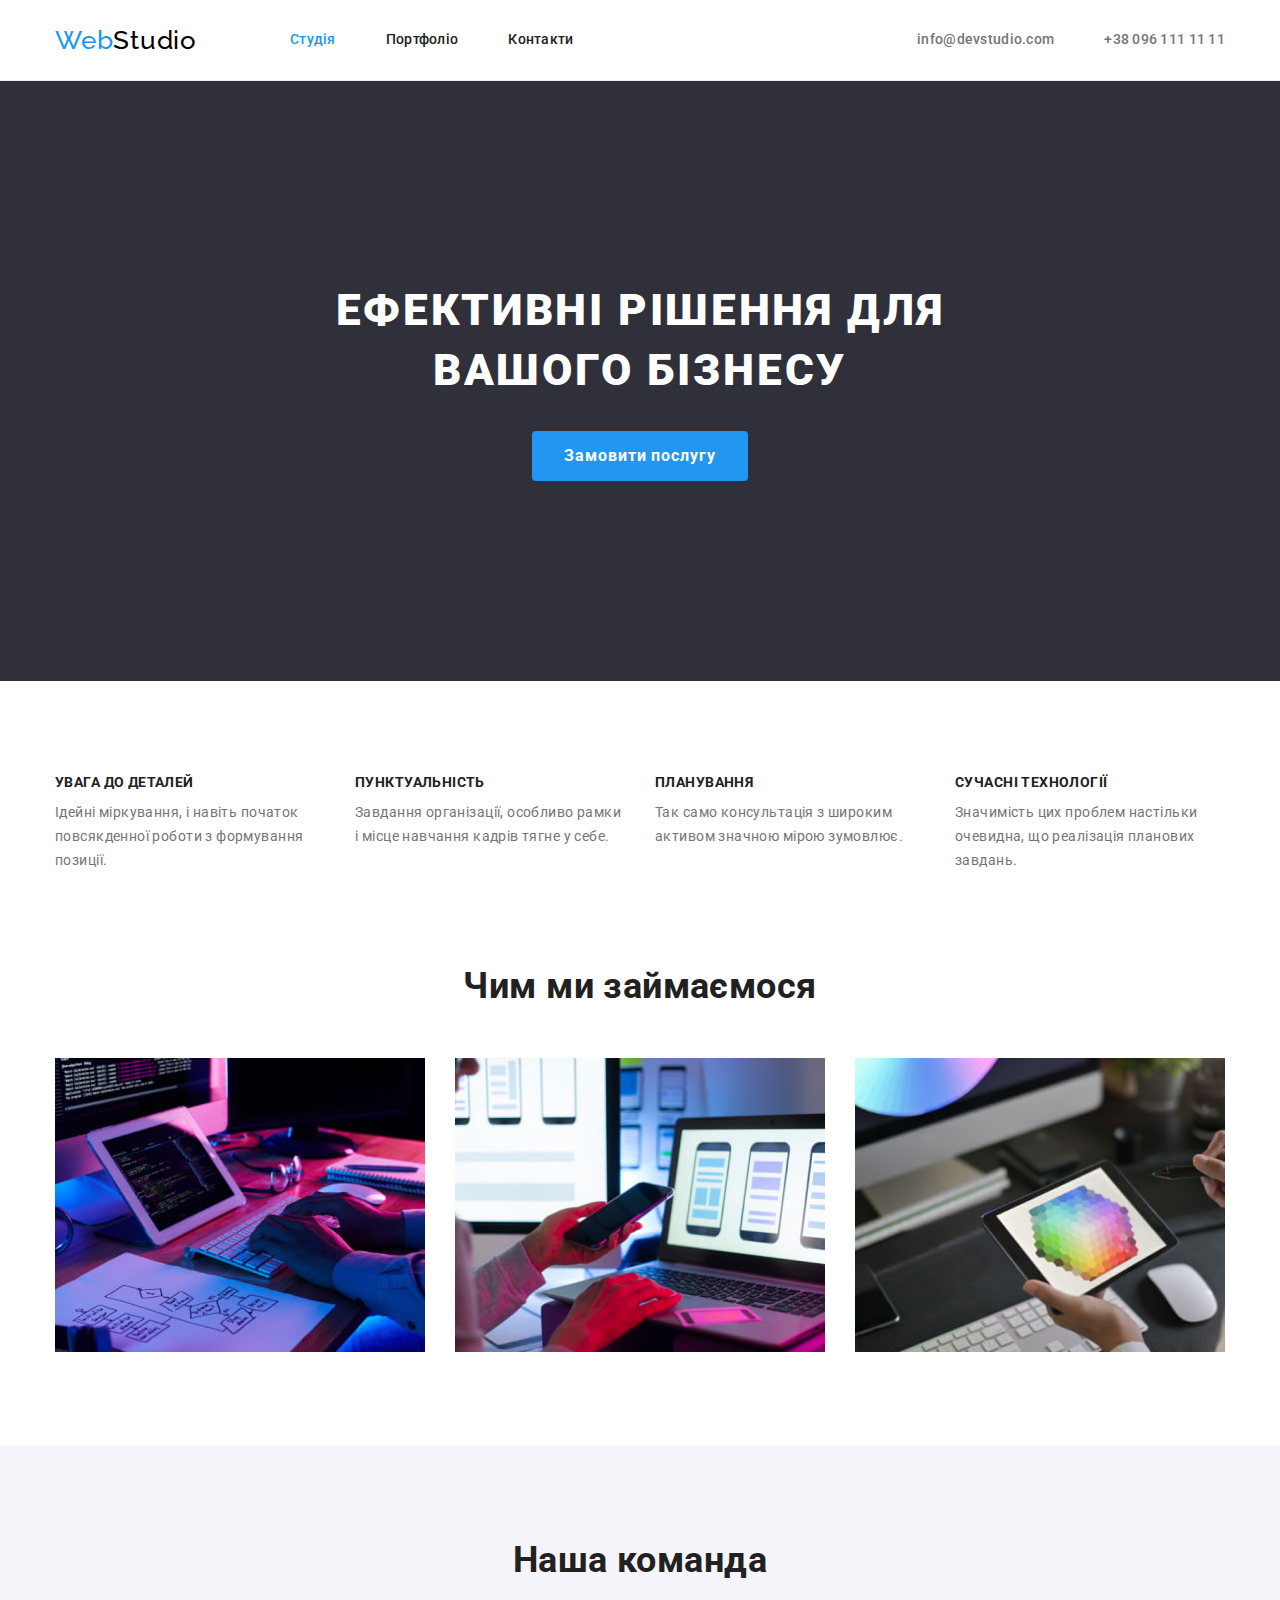
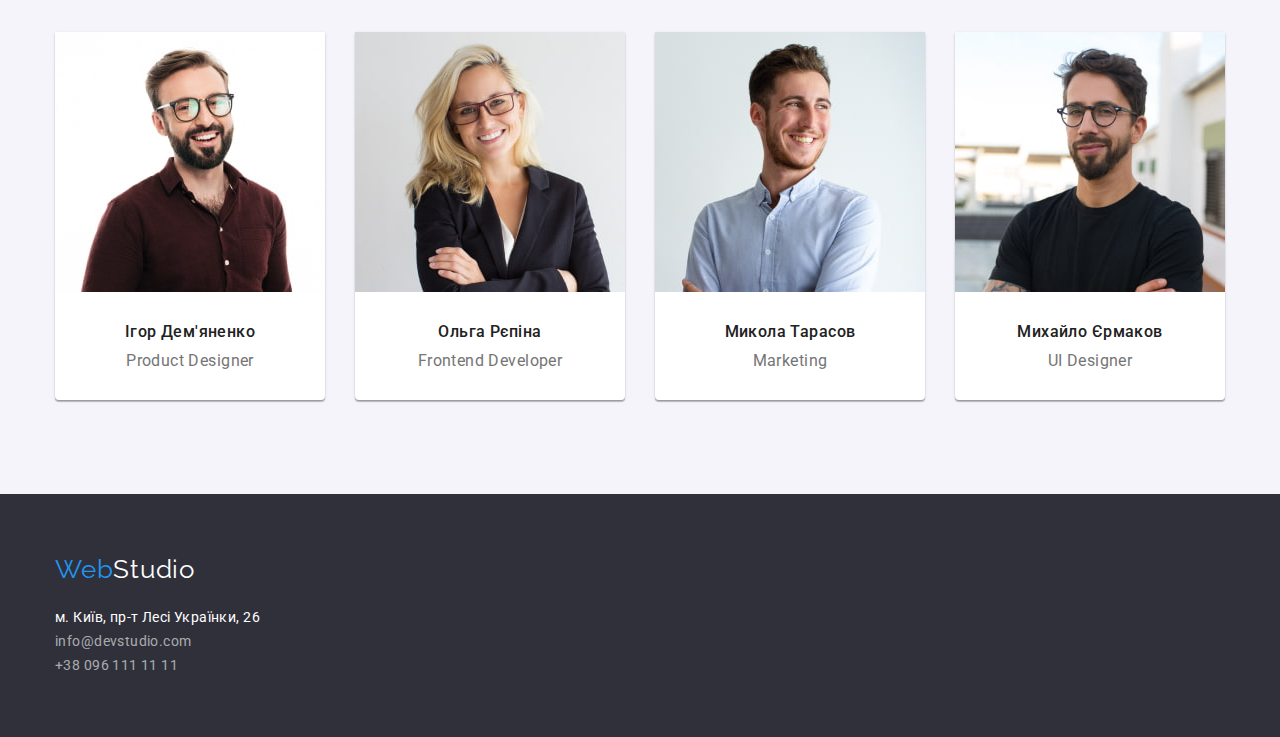
==== index.html @ 7d023a3f "ready" ====
<!DOCTYPE html>
<html lang="uk">
  <head>
    <meta charset="UTF-8" />
    <meta http-equiv="X-UA-Compatible" content="IE=edge" />
    <meta name="viewport" content="width=device-width, initial-scale=1.0" />
    <title>WebStudio</title>
    <link
      href="https://fonts.googleapis.com/css2?family=Raleway:wght@700&family=Roboto:wght@400;500;700;900&display=swap"
      rel="stylesheet"
    />
    <link
      rel="stylesheet"
      href="https://cdnjs.cloudflare.com/ajax/libs/modern-normalize/1.1.0/modern-normalize.min.css"
    />
    <link rel="stylesheet" href="./css/styles.css" />
  </head>

  <body class="page">
    <header>
      <div class="container divheader">
        <nav class="navfooter">
          <a lang="en" href="./index.html" class="logo header">
            <span class="halflogo">Web</span>Studio</a
          >
          <ul class="ulnavigationone">
            <li class="linavigationone">
              <a href="./index.html" class="link current">Студія</a>
            </li>
            <li class="linavigationone"><a href="./portfolio.html" class="link">Портфоліо</a></li>
            <li class="linavigationone"><a href="" class="link">Контакти</a></li>
          </ul>
        </nav>
        <ul class="ulnavigationtwo">
          <li class="linavigationtwo">
            <a lang="en" href="mailto:info@devstudio.com" class="contacts-header"
              >info@devstudio.com</a
            >
          </li>
          <li class="linavigationtwo">
            <a href="tel:+380961111111" class="contacts-header">+38 096 111 11 11</a>
          </li>
        </ul>
      </div>
    </header>
    <main>
      <section class="main">
        <div class="container divmainsection">
          <h1 class="main-title">ЕФЕКТИВНІ РІШЕННЯ ДЛЯ ВАШОГО БІЗНЕСУ</h1>
          <button type="button" class="button-primary">Замовити послугу</button>
        </div>
      </section>

      <section class="section two">
        <div class="container divsectiontwo">
          <h2 class="hidden">Наші переваги</h2>

          <ul class="ulsectiontwo">
            <li class="lisectiontwo">
              <h3 class="titletwosection">УВАГА ДО ДЕТАЛЕЙ</h3>
              <p class="pluses">
                Ідейні міркування, і навіть початок повсякденної роботи з формування позиції.
              </p>
            </li>
            <li class="lisectiontwo">
              <h3 class="titletwosection">ПУНКТУАЛЬНІСТЬ</h3>
              <p class="pluses">
                Завдання організації, особливо рамки і місце навчання кадрів тягне у себе.
              </p>
            </li>
            <li class="lisectiontwo">
              <h3 class="titletwosection">ПЛАНУВАННЯ</h3>
              <p class="pluses">Так само консультація з широким активом значною мірою зумовлює.</p>
            </li>
            <li class="lisectiontwo">
              <h3 class="titletwosection">СУЧАСНІ ТЕХНОЛОГІЇ</h3>
              <p class="pluses">
                Значимість цих проблем настільки очевидна, що реалізація планових завдань.
              </p>
            </li>
          </ul>
        </div>
      </section>

      <section class="section">
        <div class="container">
          <h2 class="title-section">Чим ми займаємося</h2>
          <ul class="ulsectionthree">
            <li class="lisectionthree">
              <img src="./images/1.jpg" alt="Створення вашого сайту" width="370" height="294" />
            </li>
            <li class="lisectionthree">
              <img src="./images/2.jpg" alt="Розробка макету" width="370" height="294" />
            </li>
            <li class="lisectionthree">
              <img src="./images/3.jpg" alt="Робота над дизайном" width="370" height="294" />
            </li>
          </ul>
        </div>
      </section>

      <section class="section team">
        <div class="container divsectionfour">
          <h2 class="title-section">Наша команда</h2>
          <ul class="team list">
            <li class="team item">
              <img src="./images/4.jpg" alt="Наш продуктовий дизайнер" width="270" height="260" />
              <h3 class="name">Ігор Дем'яненко</h3>
              <p lang="en" class="profession">Product Designer</p>
            </li>
            <li class="team item">
              <img src="./images/5.jpg" alt="Наш фронтенд розробник" width="270" height="260" />
              <h3 class="name">Ольга Рєпіна</h3>
              <p lang="en" class="profession">Frontend Developer</p>
            </li>
            <li class="team item">
              <img src="./images/6.jpg" alt="Наш маркетолог" width="270" height="260" />
              <h3 class="name">Микола Тарасов</h3>
              <p lang="en" class="profession">Marketing</p>
            </li>
            <li class="team item">
              <img src="./images/7.jpg" alt="Наш ЮІ дизайнер" width="270" height="260" />
              <h3 class="name">Михайло Єрмаков</h3>
              <p lang="en" class="profession">UI Designer</p>
            </li>
          </ul>
        </div>
      </section>
    </main>
    <footer class="page-footer">
      <div class="container divfooter">
        <a lang="en" href="./index.html" class="logo footer">
          <span class="halflogo">Web</span>Studio</a
        >
        <address class="address">
          <ul class="ulfooter">
            <li class="lifooter">
              <a
                class="link addresslink"
                href="https://www.google.com/maps/place/%D0%B1%D1%83%D0%BB.+%D0%9B%D0%B5%D1%81%D0%B8+%D0%A3%D0%BA%D1%80%D0%B0%D0%B8%D0%BD%D0%BA%D0%B8,+26,+%D0%9A%D0%B8%D0%B5%D0%B2,+02000/@50.4265807,30.5383858,17z/data=!3m1!4b1!4m5!3m4!1s0x40d4cf0e033ecbe9:0x57a4dffefec77da0!8m2!3d50.4265807!4d30.5383858"
                target="_blank"
                rel="noopener noreferrer"
                >м. Київ, пр-т Лесі Українки, 26</a
              >
            </li>
            <li class="lifooter">
              <a lang="en" href="mailto:info@devstudio.com" class="contacts-footer">
                info@devstudio.com</a
              >
            </li>
            <li class="lifooter">
              <a href="tel:+380961111111" class="contacts-footer">+38 096 111 11 11</a>
            </li>
          </ul>
        </address>
      </div>
    </footer>
  </body>
</html>
---- css/styles.css ----
/*  ГЛАВНОЕ */

:root {
    --primary-text-color: #212121;
    --interactive-color: #2196F3;
    --secondary-text-color: #757575;
    --background-text-color: #FFFFFF;
    --logo-color-header: #000000;
    --footer-backgroud-color: #2F303A;
    --background-section-color: #F5F4FA;
    --border-color: #EEEEEE;
}

body {
    background-color: #FFFFFF;
    color: var(--primary-text-color);
    font-family: Roboto, sans-serif;
    font-size: 14px;
    letter-spacing: 0.03em;
}

.container {
    margin-right: auto;
    margin-left: auto;
    width: 1200px;
    padding-left: 15px;
    padding-right: 15px;
    }

.section {
    padding-top: 94px;
    padding-bottom: 94px;
}

h1, h2, h3, h4, h5, h6 {
    margin-top: 0;
    margin-bottom: 0;
    }

p {
    margin-top: 0;
    margin-bottom: 0;
    }

ul {
    margin: 0;
    padding: 0;
    list-style: none;
}

/* ЛОГОТИП */

.halflogo {
    color: var(--interactive-color);
}

.logo {
    color: var(--logo-color-header);
    font-family: Raleway, sans-serif;
    font-size: 26px;
    line-height: 1.19;
    text-decoration: none;
    letter-spacing: 0.03em;
}

.footer {
    color: var(--background-text-color);
}

.link {
    text-decoration: none;
}

/* ХЕДЕР */

header {
    border-bottom: 1px solid #ECECEC;
}

.divheader {
    display: flex;
    color: var(--secondary-text-color);
    letter-spacing: 0.02em;
    font-weight: 500;
    line-height: 1.14;
    align-items: center;
}

.navfooter {
    display: flex;
    align-items: center;
}

.ulnavigationone {
    display: flex;
    margin-left: 93px;
    gap: 50px;
}

.ulnavigationone a {
    padding-top: 32px;
    padding-bottom: 32px;
    display: block;
    color: var(--primary-text-color);
}

.ulnavigationtwo {
    display: flex;
    list-style: none;
    margin-left: auto;
}

.linavigationtwo:last-child {
    margin-left: 50px;
}

.ulnavigationone .link:hover,
.ulnavigationone .link:focus {
    color: var(--interactive-color);
}

/* ГЛАВНАЯ СЕКЦИЯ */

.main {
    padding-top: 200px;
    padding-bottom: 200px;
    background-color: var(--footer-backgroud-color);
    text-align: center;
}

.main-title {
    color: var(--background-text-color);
    letter-spacing: 0.06em;
    font-size: 44px;
    line-height: 1.36;
    font-weight: 900;
    width: 696px;
    margin-left: auto;
    margin-right: auto;
}

/* Секция 2 */

.ulsectiontwo {
    display: flex;
    padding: initial;
}

.lisectiontwo {
    width: 270px;
    margin-right: 30px;
    list-style: none;
    background-color: var(--background-text-color);
    text-align: left;
}

.lisectiontwo:last-child {
    margin-right: 0;
}

.lisectiontwo:first-child {
    margin-left: 0;
}

.two {
    padding-bottom: 0;
}

.titletwosection {
    color: var(--primary-text-color);
    font-weight: 700;
    line-height: 1.14;
    margin-bottom: 10px;
    font-size: 14px;
}

.section .pluses {
    color: var(--secondary-text-color);
    line-height: 1.71;
}

/* Секция 3 */

.ulsectionthree {
    display: flex;
    padding: initial;
    list-style: none;
}

.lisectionthree {
    margin-right: 30px;
    background-color: var(--border-color)
}

.lisectionthree:last-child {
    margin-right: 0;
}

.three {
    padding-bottom: 0;
}

.title-section {
    text-align: center;
    font-size: 36px;
    line-height: 1.16;
    font-weight: 700;
    margin-bottom: 50px;
    color: var(--primary-text-color);
}

/* Секция 4 */

.team {
    background-color: #F5F4FA;
}

.list {
    display: flex;
    padding: initial;
    list-style: none;
}

.item {
    margin-right: 30px;
    background-color: var(--background-text-color);
    box-shadow: 0px 1px 3px rgba(0, 0, 0, 0.12), 0px 1px 1px rgba(0, 0, 0, 0.14), 0px 2px 1px rgba(0, 0, 0, 0.2);
    border-radius: 0px 0px 4px 4px;
    text-align: center;
}

.item:last-child {
    margin-right: 0;
}

.name {
    color: var(--primary-text-color);
    font-weight: 500;
    font-size: 16px;
    line-height: 1.19;
    margin-top: 30px;
}

.profession {
    color: var(--secondary-text-color);
    font-size: 16px;
    line-height: 1.19;
    margin-top: 10px;
    margin-bottom: 30px;
}

/* СЕКЦИЯ 5 (Кнопки) */

.ulbuttonfive {
    display: flex;
    list-style: none;
    padding-left: 0;
    margin-bottom: 50px;
    gap: 8px;
}


.libuttonfive:last-child {
    margin-right: 298px;
}

.libuttonfive:first-child {
    margin-left: 297px;
}

/* Секция 5 (Портфолио) */

.portfolio {
    background-color: var(--background-text-color)
}

.ulfive {                    /* !!! ИДЕАЛ НАЧАЛО !!! */
    display: flex;          /* В случае изменения ширины макета меняем ширину в divfive и container, узнаем кол-во и размер отступов (формула) + плюс кол-во елементов в строке */
    flex-wrap: wrap;
    list-style: none;
    padding-left: 0;
}

.lifive {
    width: calc((100% - 2 * 30px) / 3);
    background-color: var(--background-text-color);
    margin-right: 30px;
    margin-bottom: 30px;
}

.lifive:nth-child(3n) {
    margin-right: 0;
}

.lifive:nth-last-child(-n + 3) {                    /* !!! ИДЕАЛ КОНЕЦ !!! */                                    
    margin-bottom: 0;
}

.section .project {
    color: var(--primary-text-color);
    font-size: 18px;
    line-height: 2.0;
    letter-spacing: 0.06em;
    
}

.section .kind {
    color: var(--secondary-text-color);
    font-size: 16px;
    line-height: 1.88;
    margin-top: 4px;
}

.border {
    padding-top: 20px;
    padding-bottom: 20px;
    padding-left: 24px;
    padding-right: 24px;
    border-left: 1px solid var(--border-color);
    border-right: 1px solid var(--border-color);
    border-bottom: 1px solid var(--border-color);
}

/* ФУТЕР */

.page-footer {
    padding-top: 60px;
    padding-bottom: 60px;
    background-color: var(--footer-backgroud-color);
}

.ulfooter {
    display: block;
    flex-wrap: wrap;
    padding: initial;
}

.lifooter {
    line-height: 24px;
    list-style: none;
}

.lifooter:last-child{
    margin-bottom: 0;
}

.addresslink {
    color:#FFFFFF;
}

.address {
    font-style: normal;
    margin-top: 20px;
}

/* ПОДСВЕТКА АКТИВНОГО СЕГМЕНТА НАВИГАЦИИ*/

.link.current {
    color: var(--interactive-color);
}

/* КОНТАКТЫ */

.contacts-header {
    color: var(--secondary-text-color);
    letter-spacing: 0.02em;
    text-decoration: none;
}

.contacts-header:hover,
.contacts-header:focus {
    color: var(--interactive-color);
}

.contacts-footer:hover,
.contacts-footer:focus {
    color: var(--interactive-color);
}

.contacts-footer {
    color: rgba(255, 255, 255, 0.6);
    text-decoration: none;
    font-weight: normal;
}

/* КНОПКИ */

.button-primary {
    color: var(--background-text-color);
    background-color: var(--interactive-color);
    letter-spacing: 0.06em;
    font-weight: 700;
    font-size: 16px;
    line-height: 1.88;
    cursor: pointer;
    border-radius: 4px;
    padding: 10px 32px;
    min-width: 130px;
    border: 0 solid transparent;
    margin-top: 30px;
}

.button-primary:hover,
.button-secondary:focus {
    box-shadow: 0px 4px 4px rgba(0, 0, 0, 0.15);
    background-color: var(--interactive-color);
}

.button-secondary {
    font-family: inherit;
    color: var(--primary-text-color);
    background-color: var(--background-section-color);
    font-weight: 500;
    font-size: 16px;
    line-height: 1.63;
    cursor: pointer;
    border-radius: 4px;
    padding: 6px 22px;
    border: 0 solid transparent;
}

.button-secondary:hover,
.button-secondary:focus {
    background-color: var(--interactive-color);
    color: var(--background-text-color);
    box-shadow: 0px 3px 1px rgba(0, 0, 0, 0.1), 0px 1px 2px rgba(0, 0, 0, 0.08), 0px 2px 2px rgba(0, 0, 0, 0.12);
}

/* СПРЯТАННЫЙ ЕЛЕМЕНТ */ 

.hidden {
    position: absolute;
    white-space: nowrap;
    width: 0;
    height: 0;
    overflow: hidden;
}

img {
    display: block;
    max-width: 100%;
    height: auto;
}
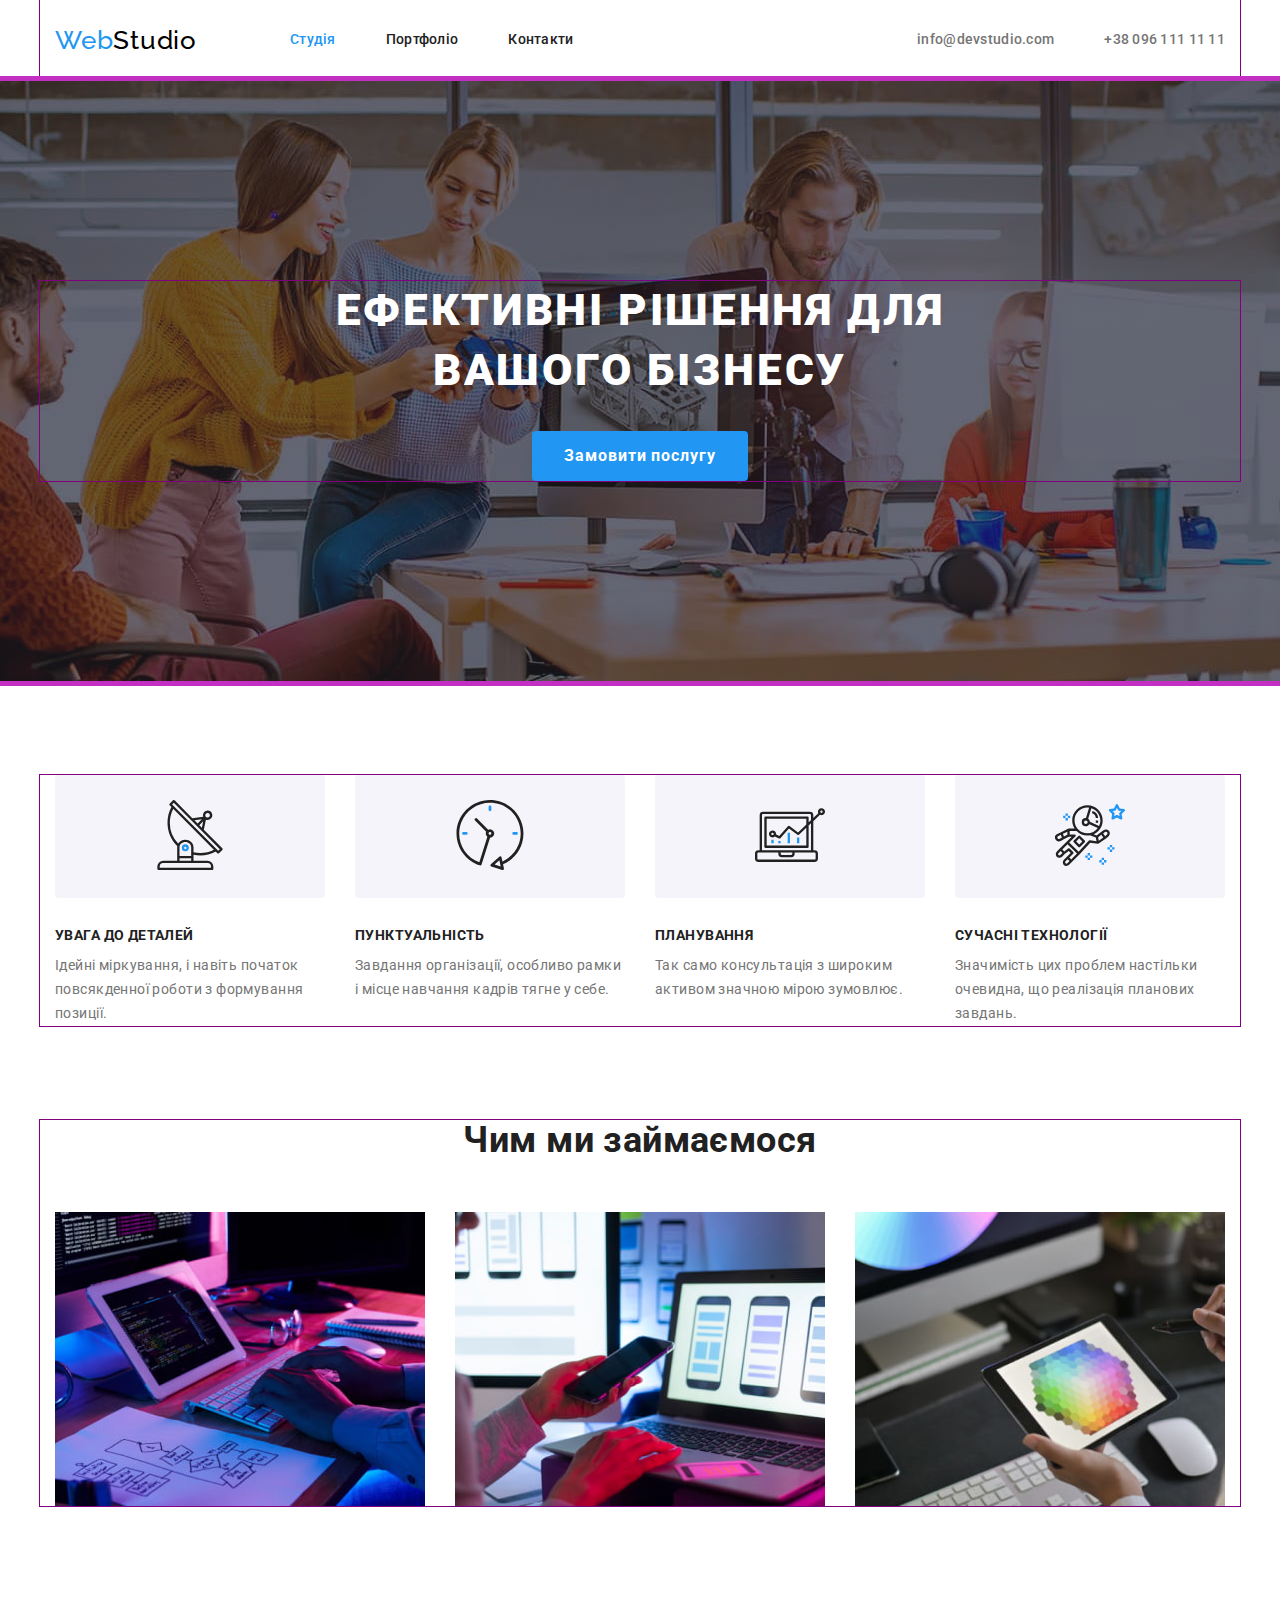
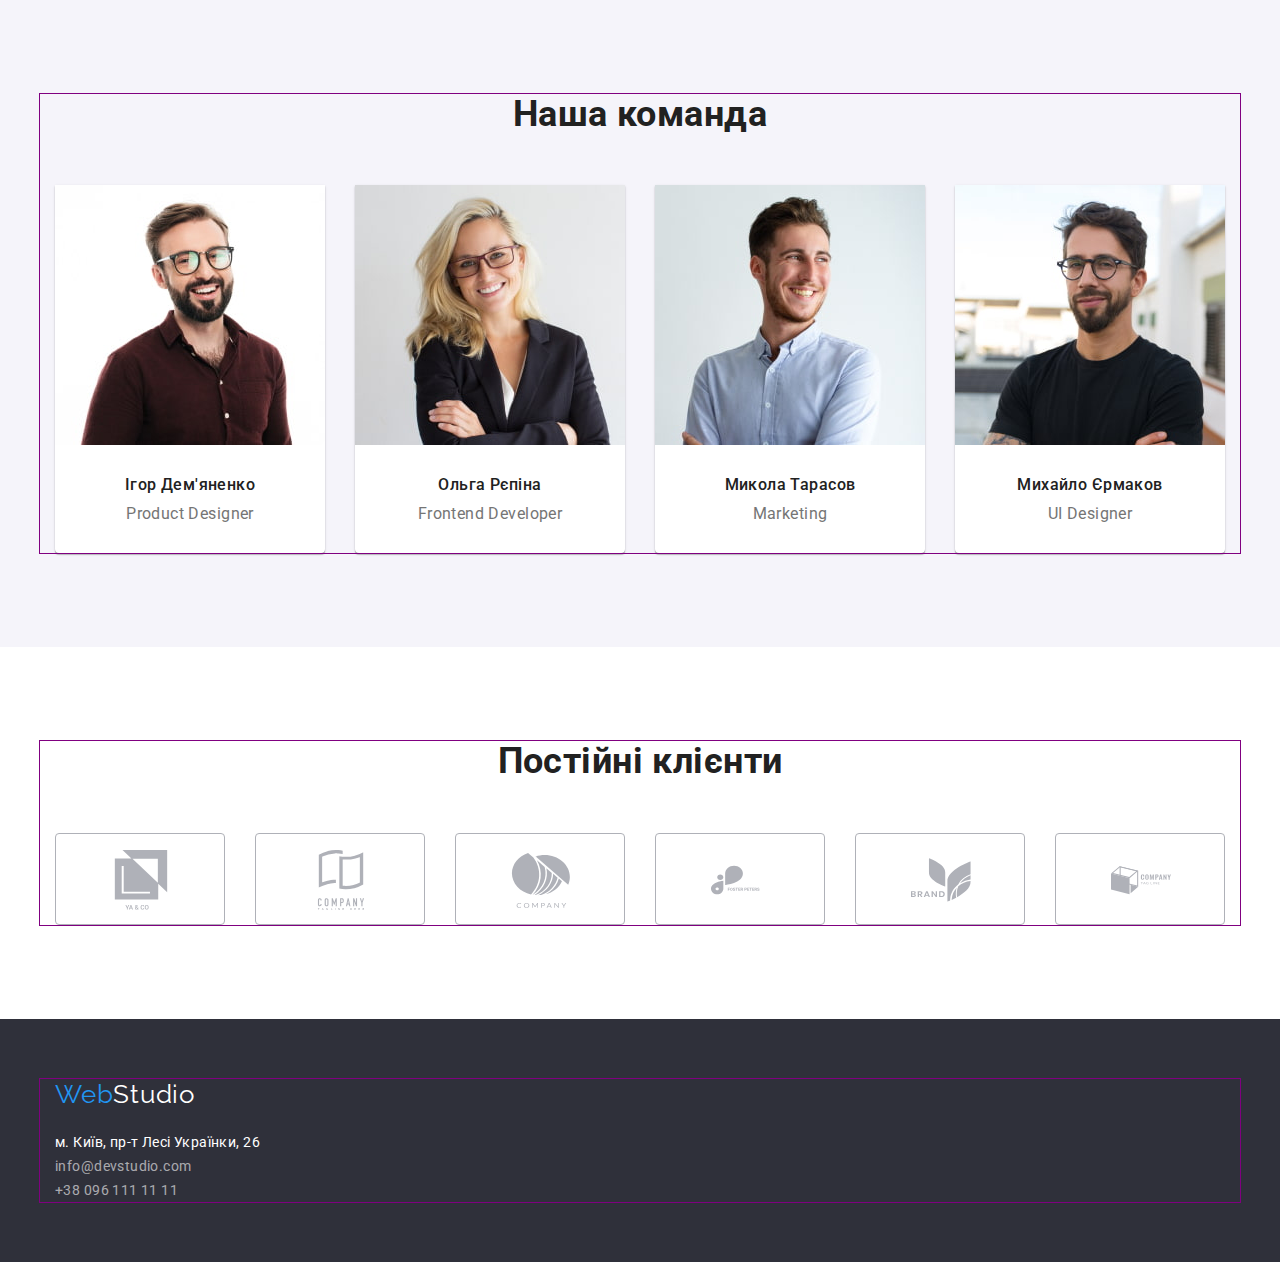
==== commit 0b9cd8b8: "1" ====
--- a/index.html
+++ b/index.html
@@ -44,35 +44,56 @@
       </div>
     </header>
     <main>
-      <section class="main">
-        <div class="container divmainsection">
-          <h1 class="main-title">ЕФЕКТИВНІ РІШЕННЯ ДЛЯ ВАШОГО БІЗНЕСУ</h1>
-          <button type="button" class="button-primary">Замовити послугу</button>
-        </div>
-      </section>
+      <div class="overlay">
+        <section class="main">
+          <div class="container divmainsection">
+            <h1 class="main-title">ЕФЕКТИВНІ РІШЕННЯ ДЛЯ ВАШОГО БІЗНЕСУ</h1>
+            <button type="button" class="button-primary">Замовити послугу</button>
+          </div>
+        </section>
+      </div>
 
       <section class="section two">
         <div class="container divsectiontwo">
           <h2 class="hidden">Наші переваги</h2>
-
           <ul class="ulsectiontwo">
             <li class="lisectiontwo">
+              <div class="plusesicons">
+                <svg class="pluses-icons">
+                  <use href="./images/icons.svg/symbol-defs.svg#icon-antenna"></use>
+                </svg>
+              </div>
               <h3 class="titletwosection">УВАГА ДО ДЕТАЛЕЙ</h3>
               <p class="pluses">
                 Ідейні міркування, і навіть початок повсякденної роботи з формування позиції.
               </p>
             </li>
             <li class="lisectiontwo">
+              <div class="plusesicons">
+                <svg class="pluses-icons">
+                  <use href="./images/icons.svg/symbol-defs.svg#icon-clock"></use>
+                </svg>
+              </div>
               <h3 class="titletwosection">ПУНКТУАЛЬНІСТЬ</h3>
               <p class="pluses">
                 Завдання організації, особливо рамки і місце навчання кадрів тягне у себе.
               </p>
             </li>
             <li class="lisectiontwo">
+              <div class="plusesicons">
+                <svg class="pluses-icons">
+                  <use href="./images/icons.svg/symbol-defs.svg#icon-diagram"></use>
+                </svg>
+              </div>
               <h3 class="titletwosection">ПЛАНУВАННЯ</h3>
               <p class="pluses">Так само консультація з широким активом значною мірою зумовлює.</p>
             </li>
             <li class="lisectiontwo">
+              <div class="plusesicons">
+                <svg class="pluses-icons">
+                  <use href="./images/icons.svg/symbol-defs.svg#icon-astronaut"></use>
+                </svg>
+              </div>
               <h3 class="titletwosection">СУЧАСНІ ТЕХНОЛОГІЇ</h3>
               <p class="pluses">
                 Значимість цих проблем настільки очевидна, що реалізація планових завдань.
@@ -126,7 +147,58 @@
           </ul>
         </div>
       </section>
+
+      <section class="section clients">
+        <div class="container">
+          <h2 class="title-section">Постійні клієнти</h2>
+          <ul class="page-clients">
+            <li>
+              <div class="container-icon">
+                <svg class="logo-clients">
+                  <use href="./images/icons.svg/symbol-defs.svg#icon-yago"></use>
+                </svg>
+              </div>
+            </li>
+            <li>
+              <div class="container-icon">
+                <svg class="logo-clients">
+                  <use href="./images/icons.svg/symbol-defs.svg#icon-company-tag2"></use>
+                </svg>
+              </div>
+            </li>
+            <li>
+              <div class="container-icon">
+                <svg class="logo-clients">
+                  <use href="./images/icons.svg/symbol-defs.svg#icon-company"></use>
+                </svg>
+              </div>
+            </li>
+            <li>
+              <div class="container-icon">
+                <svg class="logo-clients">
+                  <use href="./images/icons.svg/symbol-defs.svg#icon-foster"></use>
+                </svg>
+              </div>
+            </li>
+            <li>
+              <div class="container-icon">
+                <svg class="logo-clients">
+                  <use href="./images/icons.svg/symbol-defs.svg#icon-brand"></use>
+                </svg>
+              </div>
+            </li>
+            <li>
+              <div class="container-icon">
+                <svg class="logo-clients">
+                  <use href="./images/icons.svg/symbol-defs.svg#icon-company-tag"></use>
+                </svg>
+              </div>
+            </li>
+          </ul>
+        </div>
+      </section>
     </main>
+
     <footer class="page-footer">
       <div class="container divfooter">
         <a lang="en" href="./index.html" class="logo footer">
--- a/css/styles.css
+++ b/css/styles.css
@@ -9,6 +9,7 @@
     --footer-backgroud-color: #2F303A;
     --background-section-color: #F5F4FA;
     --border-color: #EEEEEE;
+    --color-icons: #AFB1B8;
 }
 
 body {
@@ -25,6 +26,7 @@
     width: 1200px;
     padding-left: 15px;
     padding-right: 15px;
+    outline: 1px solid purple;
     }
 
 .section {
@@ -124,8 +126,20 @@
 .main {
     padding-top: 200px;
     padding-bottom: 200px;
-    background-color: var(--footer-backgroud-color);
     text-align: center;
+}
+
+.overlay {
+    height: 600px;
+    outline: 5px solid rgb(194, 47, 194);
+    max-width: 1600px;
+    margin-left: auto;
+    margin-right: auto;
+    background-image: linear-gradient(to right, rgba(47, 48, 58, 0.4), rgba(47, 48, 58, 0.4)),
+    url(../images/main-background.jpg);
+    background-size: cover;
+    background-position: center;
+    background-color: #c4c4c4;
 }
 
 .main-title {
@@ -440,4 +454,50 @@
     display: block;
     max-width: 100%;
     height: auto;
-}+}
+
+/* ИКОНКИ НАШИ ПЛЮСЫ */
+
+.plusesicons {
+    background-color: var(--background-section-color);
+    border-radius: 4px;
+    margin-bottom: 30px;
+}
+
+.pluses-icons {
+    width: 70px;
+    height: 70px;
+    margin: 25px 100px 25px 100px;
+}
+
+/* НОВАЯ СЕКЦИЯ */
+
+.page-clients {
+    display: flex;
+    gap: 30px;
+}
+
+.logo-clients {
+    width: 106px;
+    height: 60px;
+    fill: var(--color-icons);
+}
+
+.logo-clients:hover,
+.logo-clients:focus {
+    fill: var(--interactive-color);
+}
+
+.container-icon {
+    padding: 16px 32px 16px 32px;
+    border: 1px solid var(--color-icons);
+    border-radius: 4px;
+    cursor: pointer;
+    width: 170px;
+    height: 92px;
+}
+
+.container-icon:hover,
+.container-icon:focus {
+    border-color: var(--interactive-color);
+}
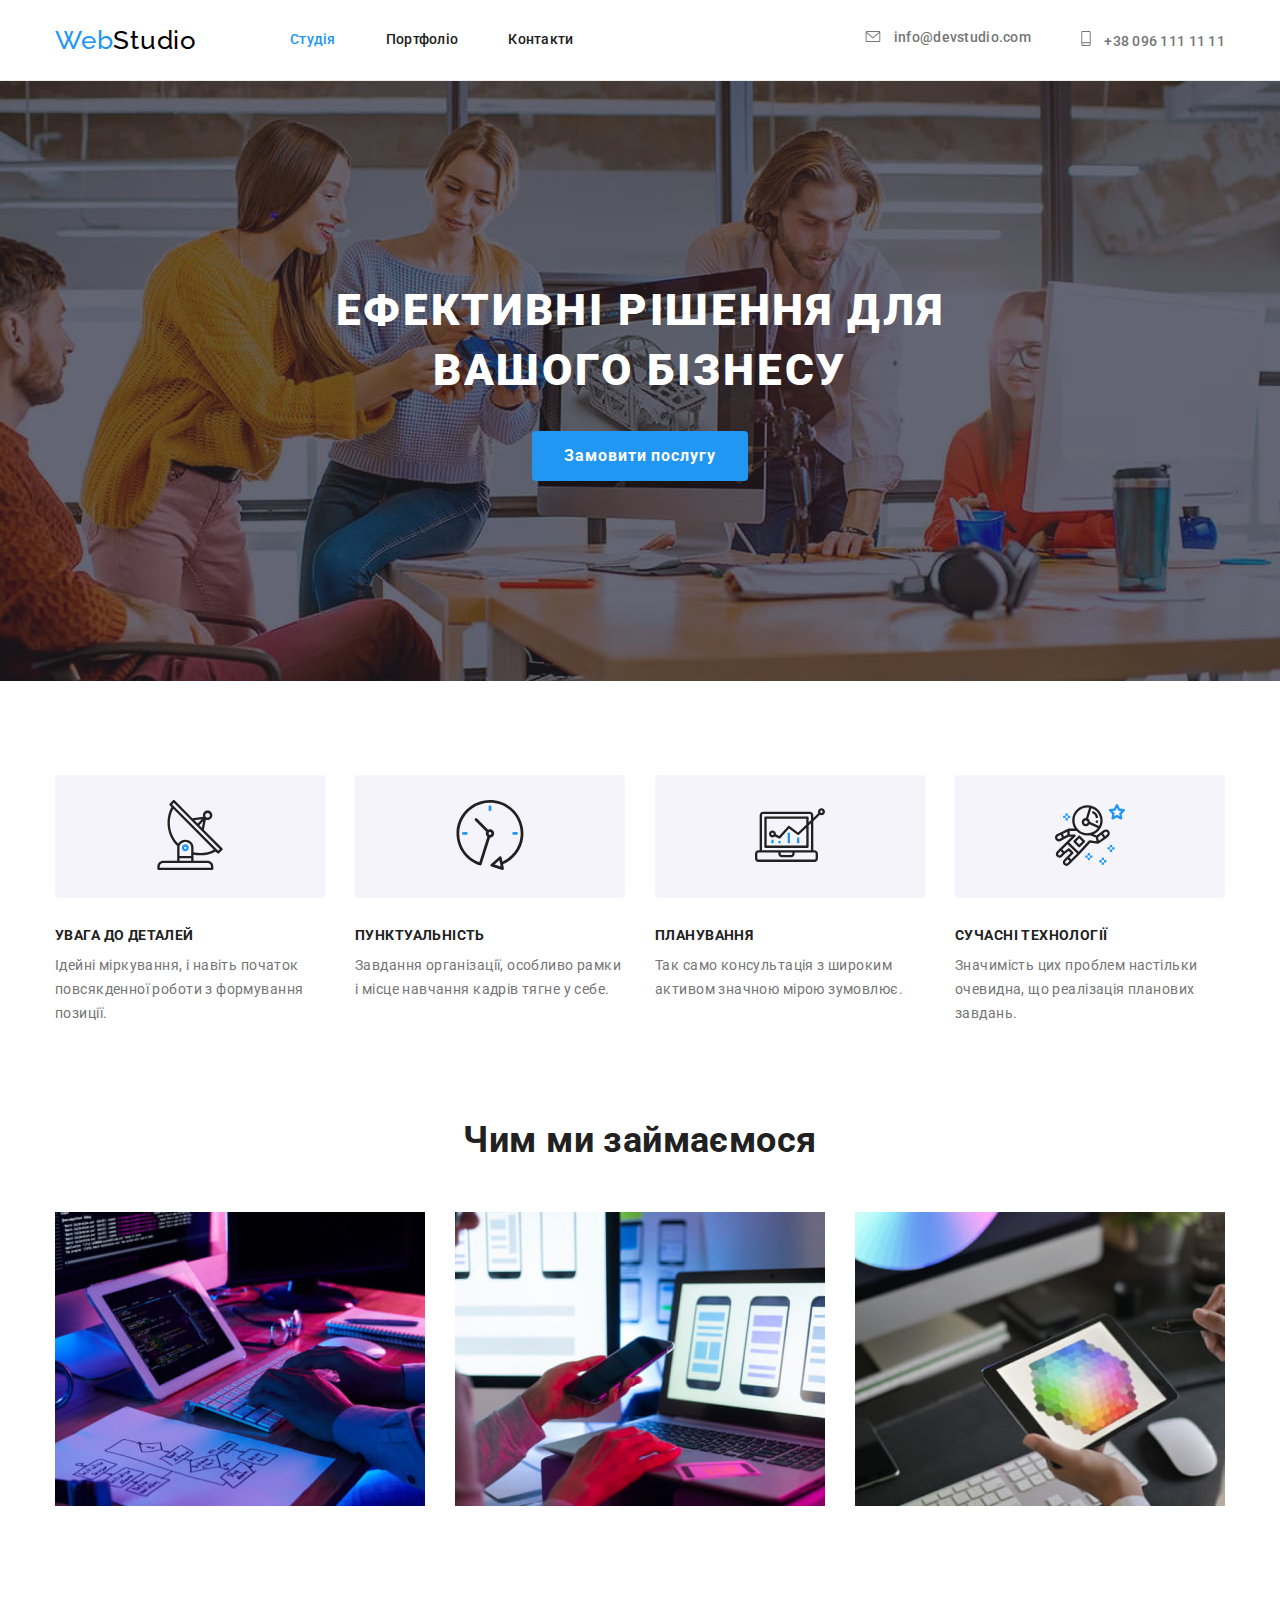
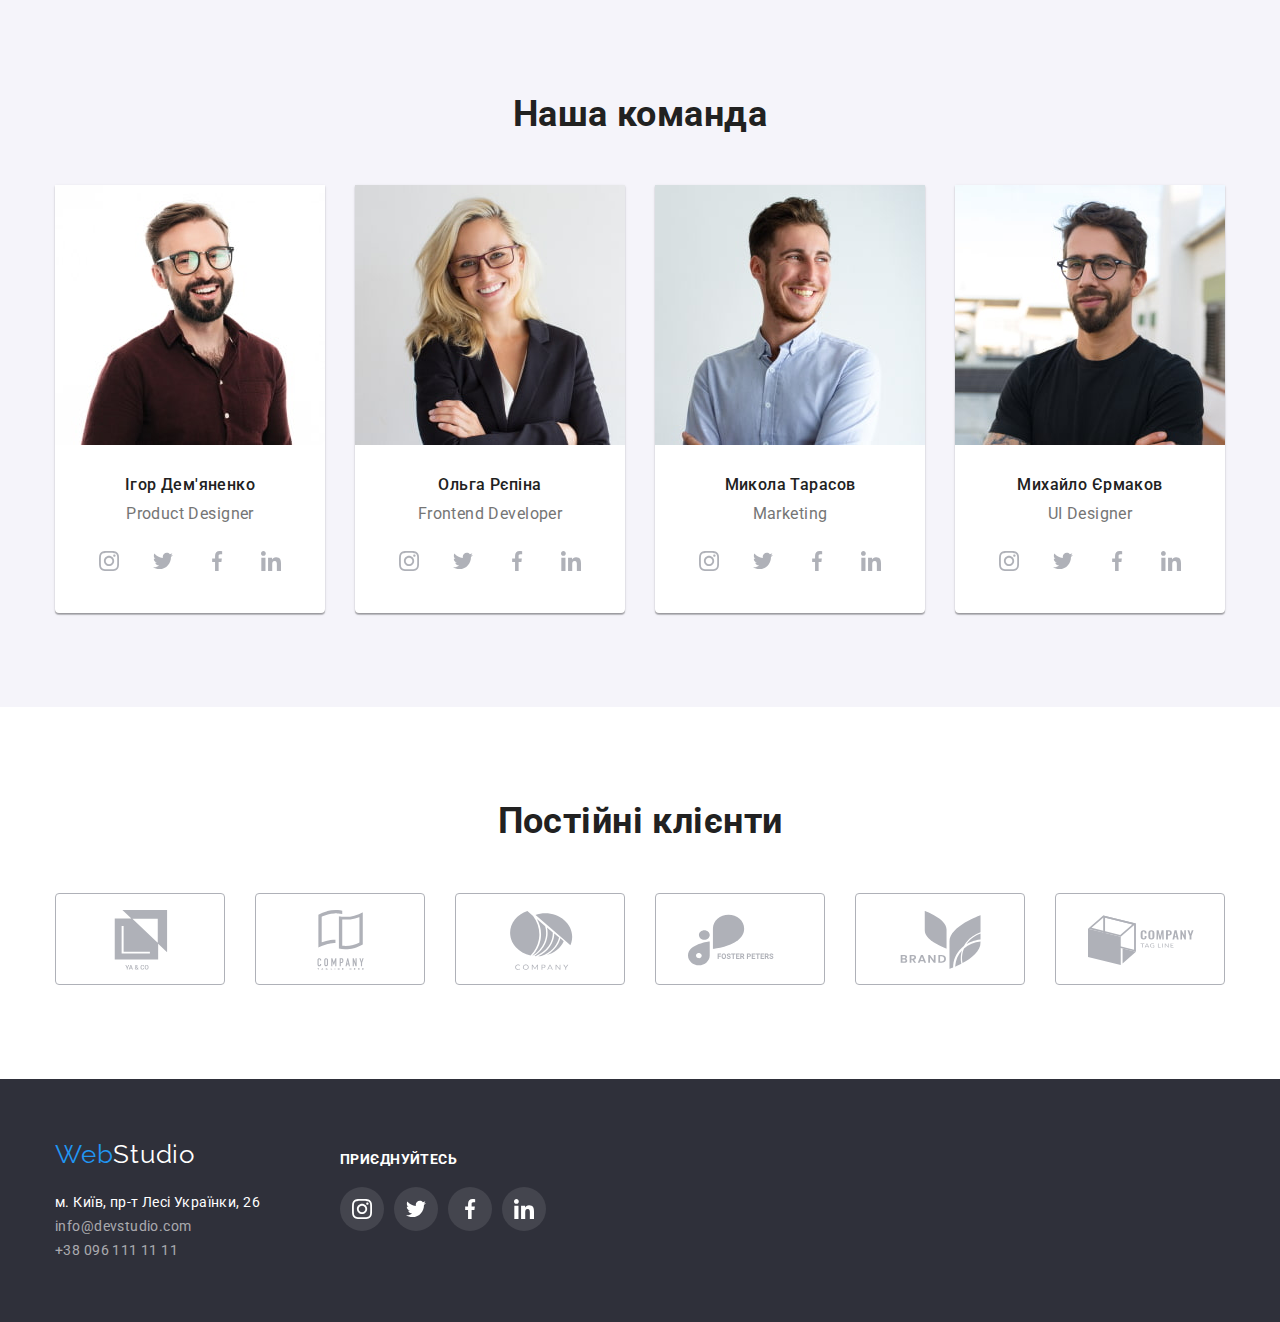
==== commit e16f0b4b: "final" ====
--- a/index.html
+++ b/index.html
@@ -31,14 +31,26 @@
             <li class="linavigationone"><a href="" class="link">Контакти</a></li>
           </ul>
         </nav>
+
         <ul class="ulnavigationtwo">
           <li class="linavigationtwo">
-            <a lang="en" href="mailto:info@devstudio.com" class="contacts-header"
-              >info@devstudio.com</a
-            >
+            <div class="icon mail">
+              <svg class="icon-contacts" width="16" height="12">
+                <use href="./images/icons.svg#icon-envelope"></use>
+              </svg>
+              <a lang="en" href="mailto:info@devstudio.com" class="contacts-header"
+                >info@devstudio.com
+              </a>
+            </div>
           </li>
+
           <li class="linavigationtwo">
-            <a href="tel:+380961111111" class="contacts-header">+38 096 111 11 11</a>
+            <div class="icon phone">
+              <svg class="icon-contacts" width="10" height="16">
+                <use href="./images/icons.svg#icon-smartphone"></use>
+              </svg>
+              <a href="tel:+380961111111" class="contacts-header">+38 096 111 11 11 </a>
+            </div>
           </li>
         </ul>
       </div>
@@ -59,8 +71,8 @@
           <ul class="ulsectiontwo">
             <li class="lisectiontwo">
               <div class="plusesicons">
-                <svg class="pluses-icons">
-                  <use href="./images/icons.svg/symbol-defs.svg#icon-antenna"></use>
+                <svg class="pluses-icons" width="70" height="70">
+                  <use href="./images/icons.svg#icon-antenna"></use>
                 </svg>
               </div>
               <h3 class="titletwosection">УВАГА ДО ДЕТАЛЕЙ</h3>
@@ -70,8 +82,8 @@
             </li>
             <li class="lisectiontwo">
               <div class="plusesicons">
-                <svg class="pluses-icons">
-                  <use href="./images/icons.svg/symbol-defs.svg#icon-clock"></use>
+                <svg class="pluses-icons" width="70" height="70">
+                  <use href="./images/icons.svg#icon-clock"></use>
                 </svg>
               </div>
               <h3 class="titletwosection">ПУНКТУАЛЬНІСТЬ</h3>
@@ -81,8 +93,8 @@
             </li>
             <li class="lisectiontwo">
               <div class="plusesicons">
-                <svg class="pluses-icons">
-                  <use href="./images/icons.svg/symbol-defs.svg#icon-diagram"></use>
+                <svg class="pluses-icons" width="70" height="70">
+                  <use href="./images/icons.svg#icon-diagram"></use>
                 </svg>
               </div>
               <h3 class="titletwosection">ПЛАНУВАННЯ</h3>
@@ -90,8 +102,8 @@
             </li>
             <li class="lisectiontwo">
               <div class="plusesicons">
-                <svg class="pluses-icons">
-                  <use href="./images/icons.svg/symbol-defs.svg#icon-astronaut"></use>
+                <svg class="pluses-icons" width="70" height="70">
+                  <use href="./images/icons.svg#icon-astronaut"></use>
                 </svg>
               </div>
               <h3 class="titletwosection">СУЧАСНІ ТЕХНОЛОГІЇ</h3>
@@ -128,21 +140,110 @@
               <img src="./images/4.jpg" alt="Наш продуктовий дизайнер" width="270" height="260" />
               <h3 class="name">Ігор Дем'яненко</h3>
               <p lang="en" class="profession">Product Designer</p>
+              <div class="social">
+                <a href="" class="social-link">
+                  <svg class="social-icon" width="20" height="20">
+                    <use href="./images/icons.svg#icon-instagram"></use>
+                  </svg>
+                </a>
+                <a href="" class="social-link">
+                  <svg class="social-icon" width="20" height="20">
+                    <use href="./images/icons.svg#icon-twitter"></use>
+                  </svg>
+                </a>
+                <a href="" class="social-link">
+                  <svg class="social-icon" width="20" height="20">
+                    <use href="./images/icons.svg#icon-facebook"></use>
+                  </svg>
+                </a>
+                <a href="" class="social-link">
+                  <svg class="social-icon" width="20" height="20">
+                    <use href="./images/icons.svg#icon-linkedin"></use>
+                  </svg>
+                </a>
+              </div>
             </li>
             <li class="team item">
               <img src="./images/5.jpg" alt="Наш фронтенд розробник" width="270" height="260" />
               <h3 class="name">Ольга Рєпіна</h3>
               <p lang="en" class="profession">Frontend Developer</p>
+              <div class="social">
+                <a href="" class="social-link">
+                  <svg class="social-icon" width="20" height="20">
+                    <use href="./images/icons.svg#icon-instagram"></use>
+                  </svg>
+                </a>
+                <a href="" class="social-link">
+                  <svg class="social-icon" width="20" height="20">
+                    <use href="./images/icons.svg#icon-twitter"></use>
+                  </svg>
+                </a>
+                <a href="" class="social-link">
+                  <svg class="social-icon" width="20" height="20">
+                    <use href="./images/icons.svg#icon-facebook"></use>
+                  </svg>
+                </a>
+                <a href="" class="social-link">
+                  <svg class="social-icon" width="20" height="20">
+                    <use href="./images/icons.svg#icon-linkedin"></use>
+                  </svg>
+                </a>
+              </div>
             </li>
             <li class="team item">
               <img src="./images/6.jpg" alt="Наш маркетолог" width="270" height="260" />
               <h3 class="name">Микола Тарасов</h3>
+
               <p lang="en" class="profession">Marketing</p>
+              <div class="social">
+                <a href="" class="social-link">
+                  <svg class="social-icon" width="20" height="20">
+                    <use href="./images/icons.svg#icon-instagram"></use>
+                  </svg>
+                </a>
+                <a href="" class="social-link">
+                  <svg class="social-icon" width="20" height="20">
+                    <use href="./images/icons.svg#icon-twitter"></use>
+                  </svg>
+                </a>
+                <a href="" class="social-link">
+                  <svg class="social-icon" width="20" height="20">
+                    <use href="./images/icons.svg#icon-facebook"></use>
+                  </svg>
+                </a>
+                <a href="" class="social-link">
+                  <svg class="social-icon" width="20" height="20">
+                    <use href="./images/icons.svg#icon-linkedin"></use>
+                  </svg>
+                </a>
+              </div>
             </li>
             <li class="team item">
               <img src="./images/7.jpg" alt="Наш ЮІ дизайнер" width="270" height="260" />
               <h3 class="name">Михайло Єрмаков</h3>
               <p lang="en" class="profession">UI Designer</p>
+              <div class="social">
+                <a href="" class="social-link">
+                  <svg class="social-icon" width="20" height="20">
+                    <use href="./images/icons.svg#icon-instagram"></use>
+                  </svg>
+                </a>
+                <a href="" class="social-link">
+                  <svg class="social-icon" width="20" height="20">
+                    <use href="./images/icons.svg#icon-twitter"></use>
+                  </svg>
+                </a>
+                <a href="" class="social-link">
+                  <svg class="social-icon" width="20" height="20">
+                    <use href="./images/icons.svg#icon-facebook"></use>
+                  </svg>
+                </a>
+                <a href="" class="social-link">
+                  <svg class="social-icon" width="20" height="20">
+                    <use href="./images/icons.svg#icon-linkedin"></use>
+                  </svg>
+                </a>
+              </div>
             </li>
           </ul>
         </div>
@@ -152,47 +253,35 @@
         <div class="container">
           <h2 class="title-section">Постійні клієнти</h2>
           <ul class="page-clients">
-            <li>
-              <div class="container-icon">
-                <svg class="logo-clients">
-                  <use href="./images/icons.svg/symbol-defs.svg#icon-yago"></use>
-                </svg>
-              </div>
-            </li>
-            <li>
-              <div class="container-icon">
-                <svg class="logo-clients">
-                  <use href="./images/icons.svg/symbol-defs.svg#icon-company-tag2"></use>
-                </svg>
-              </div>
-            </li>
-            <li>
-              <div class="container-icon">
-                <svg class="logo-clients">
-                  <use href="./images/icons.svg/symbol-defs.svg#icon-company"></use>
-                </svg>
-              </div>
-            </li>
-            <li>
-              <div class="container-icon">
-                <svg class="logo-clients">
-                  <use href="./images/icons.svg/symbol-defs.svg#icon-foster"></use>
-                </svg>
-              </div>
-            </li>
-            <li>
-              <div class="container-icon">
-                <svg class="logo-clients">
-                  <use href="./images/icons.svg/symbol-defs.svg#icon-brand"></use>
-                </svg>
-              </div>
-            </li>
-            <li>
-              <div class="container-icon">
-                <svg class="logo-clients">
-                  <use href="./images/icons.svg/symbol-defs.svg#icon-company-tag"></use>
-                </svg>
-              </div>
+            <li class="container-icon">
+              <svg class="logo-clients" width="41px" height="46.7px">
+                <use href="./images/icons.svg#icon-group-1"></use>
+              </svg>
+            </li>
+            <li class="container-icon">
+              <svg class="logo-clients" width="40px" height="52px">
+                <use href="./images/icons.svg#icon-group-2"></use>
+              </svg>
+            </li>
+            <li class="container-icon">
+              <svg class="logo-clients" width="43.46px" height="41.18px">
+                <use href="./images/icons.svg#icon-group-3"></use>
+              </svg>
+            </li>
+            <li class="container-icon">
+              <svg class="logo-clients" width="84.44px" height="40.62px">
+                <use href="./images/icons.svg#icon-group-4"></use>
+              </svg>
+            </li>
+            <li class="container-icon">
+              <svg class="logo-clients" width="62.54px" height="45.43px">
+                <use href="./images/icons.svg#icon-group-5"></use>
+              </svg>
+            </li>
+            <li class="container-icon">
+              <svg class="logo-clients" width="93.79px" height="43.93px">
+                <use href="./images/icons.svg#icon-group-6"></use>
+              </svg>
             </li>
           </ul>
         </div>
@@ -201,30 +290,61 @@
 
     <footer class="page-footer">
       <div class="container divfooter">
-        <a lang="en" href="./index.html" class="logo footer">
-          <span class="halflogo">Web</span>Studio</a
-        >
-        <address class="address">
-          <ul class="ulfooter">
-            <li class="lifooter">
-              <a
-                class="link addresslink"
-                href="https://www.google.com/maps/place/%D0%B1%D1%83%D0%BB.+%D0%9B%D0%B5%D1%81%D0%B8+%D0%A3%D0%BA%D1%80%D0%B0%D0%B8%D0%BD%D0%BA%D0%B8,+26,+%D0%9A%D0%B8%D0%B5%D0%B2,+02000/@50.4265807,30.5383858,17z/data=!3m1!4b1!4m5!3m4!1s0x40d4cf0e033ecbe9:0x57a4dffefec77da0!8m2!3d50.4265807!4d30.5383858"
-                target="_blank"
-                rel="noopener noreferrer"
-                >м. Київ, пр-т Лесі Українки, 26</a
-              >
-            </li>
-            <li class="lifooter">
-              <a lang="en" href="mailto:info@devstudio.com" class="contacts-footer">
-                info@devstudio.com</a
-              >
-            </li>
-            <li class="lifooter">
-              <a href="tel:+380961111111" class="contacts-footer">+38 096 111 11 11</a>
-            </li>
-          </ul>
-        </address>
+        <div>
+          <a lang="en" href="./index.html" class="logo footer">
+            <span class="halflogo">Web</span>Studio</a
+          >
+          <address class="address">
+            <ul class="ulfooter">
+              <li class="lifooter">
+                <a
+                  class="link addresslink"
+                  href="https://www.google.com/maps/place/%D0%B1%D1%83%D0%BB.+%D0%9B%D0%B5%D1%81%D0%B8+%D0%A3%D0%BA%D1%80%D0%B0%D0%B8%D0%BD%D0%BA%D0%B8,+26,+%D0%9A%D0%B8%D0%B5%D0%B2,+02000/@50.4265807,30.5383858,17z/data=!3m1!4b1!4m5!3m4!1s0x40d4cf0e033ecbe9:0x57a4dffefec77da0!8m2!3d50.4265807!4d30.5383858"
+                  target="_blank"
+                  rel="noopener noreferrer"
+                  >м. Київ, пр-т Лесі Українки, 26</a
+                >
+              </li>
+              <li class="lifooter">
+                <a lang="en" href="mailto:info@devstudio.com" class="contacts-footer">
+                  info@devstudio.com</a
+                >
+              </li>
+              <li class="lifooter">
+                <a href="tel:+380961111111" class="contacts-footer">+38 096 111 11 11</a>
+              </li>
+            </ul>
+          </address>
+        </div>
+        <div class="social-footer">
+          <b class="makeit">ПРИЄДНУЙТЕСЬ</b>
+          <ul class="footer-links">
+            <li class="social-list">
+              <div class="social links">
+                <a href="" class="social-link footers">
+                  <svg class="social-icon" width="20" height="20">
+                    <use href="./images/icons.svg#icon-instagram"></use>
+                  </svg>
+                </a>
+                <a href="" class="social-link footers">
+                  <svg class="social-icon" width="20" height="20">
+                    <use href="./images/icons.svg#icon-twitter"></use>
+                  </svg>
+                </a>
+                <a href="" class="social-link footers">
+                  <svg class="social-icon" width="20" height="20">
+                    <use href="./images/icons.svg#icon-facebook"></use>
+                  </svg>
+                </a>
+                <a href="" class="social-link footers">
+                  <svg class="social-icon" width="20" height="20">
+                    <use href="./images/icons.svg#icon-linkedin"></use>
+                  </svg>
+                </a>
+              </div>
+            </li>
+          </ul>
+        </div>
       </div>
     </footer>
   </body>
--- a/css/styles.css
+++ b/css/styles.css
@@ -26,7 +26,6 @@
     width: 1200px;
     padding-left: 15px;
     padding-right: 15px;
-    outline: 1px solid purple;
     }
 
 .section {
@@ -131,7 +130,6 @@
 
 .overlay {
     height: 600px;
-    outline: 5px solid rgb(194, 47, 194);
     max-width: 1600px;
     margin-left: auto;
     margin-right: auto;
@@ -260,7 +258,6 @@
     font-size: 16px;
     line-height: 1.19;
     margin-top: 10px;
-    margin-bottom: 30px;
 }
 
 /* СЕКЦИЯ 5 (Кнопки) */
@@ -333,6 +330,10 @@
     border-left: 1px solid var(--border-color);
     border-right: 1px solid var(--border-color);
     border-bottom: 1px solid var(--border-color);
+}
+
+.lifive:hover {
+    box-shadow: 0px 1px 1px rgba(0, 0, 0, 0.12), 0px 4px 4px rgba(0, 0, 0, 0.06), 1px 4px 6px rgba(0, 0, 0, 0.16);
 }
 
 /* ФУТЕР */
@@ -465,8 +466,6 @@
 }
 
 .pluses-icons {
-    width: 70px;
-    height: 70px;
     margin: 25px 100px 25px 100px;
 }
 
@@ -474,13 +473,13 @@
 
 .page-clients {
     display: flex;
-    gap: 30px;
+    gap: 30px; 
 }
 
 .logo-clients {
+    fill: var(--color-icons);
     width: 106px;
     height: 60px;
-    fill: var(--color-icons);
 }
 
 .logo-clients:hover,
@@ -489,15 +488,93 @@
 }
 
 .container-icon {
-    padding: 16px 32px 16px 32px;
     border: 1px solid var(--color-icons);
     border-radius: 4px;
     cursor: pointer;
     width: 170px;
     height: 92px;
+    padding: 16px 32px 16px 32px;
 }
 
 .container-icon:hover,
 .container-icon:focus {
     border-color: var(--interactive-color);
-}
+    fill: var(--interactive-color);
+}
+
+/* ИКОНКИ СОЦ СЕТЕЙ */
+
+.social {
+    margin: 16px 32px 30px 32px;
+    display: flex;
+    gap: 10px;
+}
+
+.social-link {
+    fill: var(--color-icons);
+    padding: 12px;
+    height: 44px;
+}
+
+.social-link:hover,
+.social-link:focus {
+    fill: var(--background-text-color);
+    background-color: var(--interactive-color);
+    border-radius: 50%; 
+}
+
+/* Иконки контактов */ 
+
+
+.icon-contacts {
+    fill:  var(--secondary-text-color);
+    margin-right: 10px;
+    padding-top: 1px;    
+}
+
+.icon-contacts:hover, 
+.icon-contacts:focus {
+    fill: var(--interactive-color)
+}
+
+.mail:hover,
+.mail:focus {
+    fill: var(--interactive-color);
+    color: var(--interactive-color);
+}
+
+
+/* Иконки футер */
+
+.makeit {
+    font-weight: 700;
+    font-size: 14px;
+    line-height: 1.14px;
+    letter-spacing: 0.03em;
+    color: var(--background-text-color); 
+}
+
+.social-footer { 
+    width: 206px;
+    padding-top: 12px;
+    margin-bottom: 0;
+}
+
+.divfooter {
+    display: flex;
+    gap: 80px
+}
+
+.links {
+    margin-left: 0;
+    margin-top: 20px;
+    width: 206px;    
+}
+
+.footers {
+    fill: var(--background-text-color);
+    border-radius: 50%;
+    background-color: rgba(255, 255, 255, 0.1);
+}
+
+
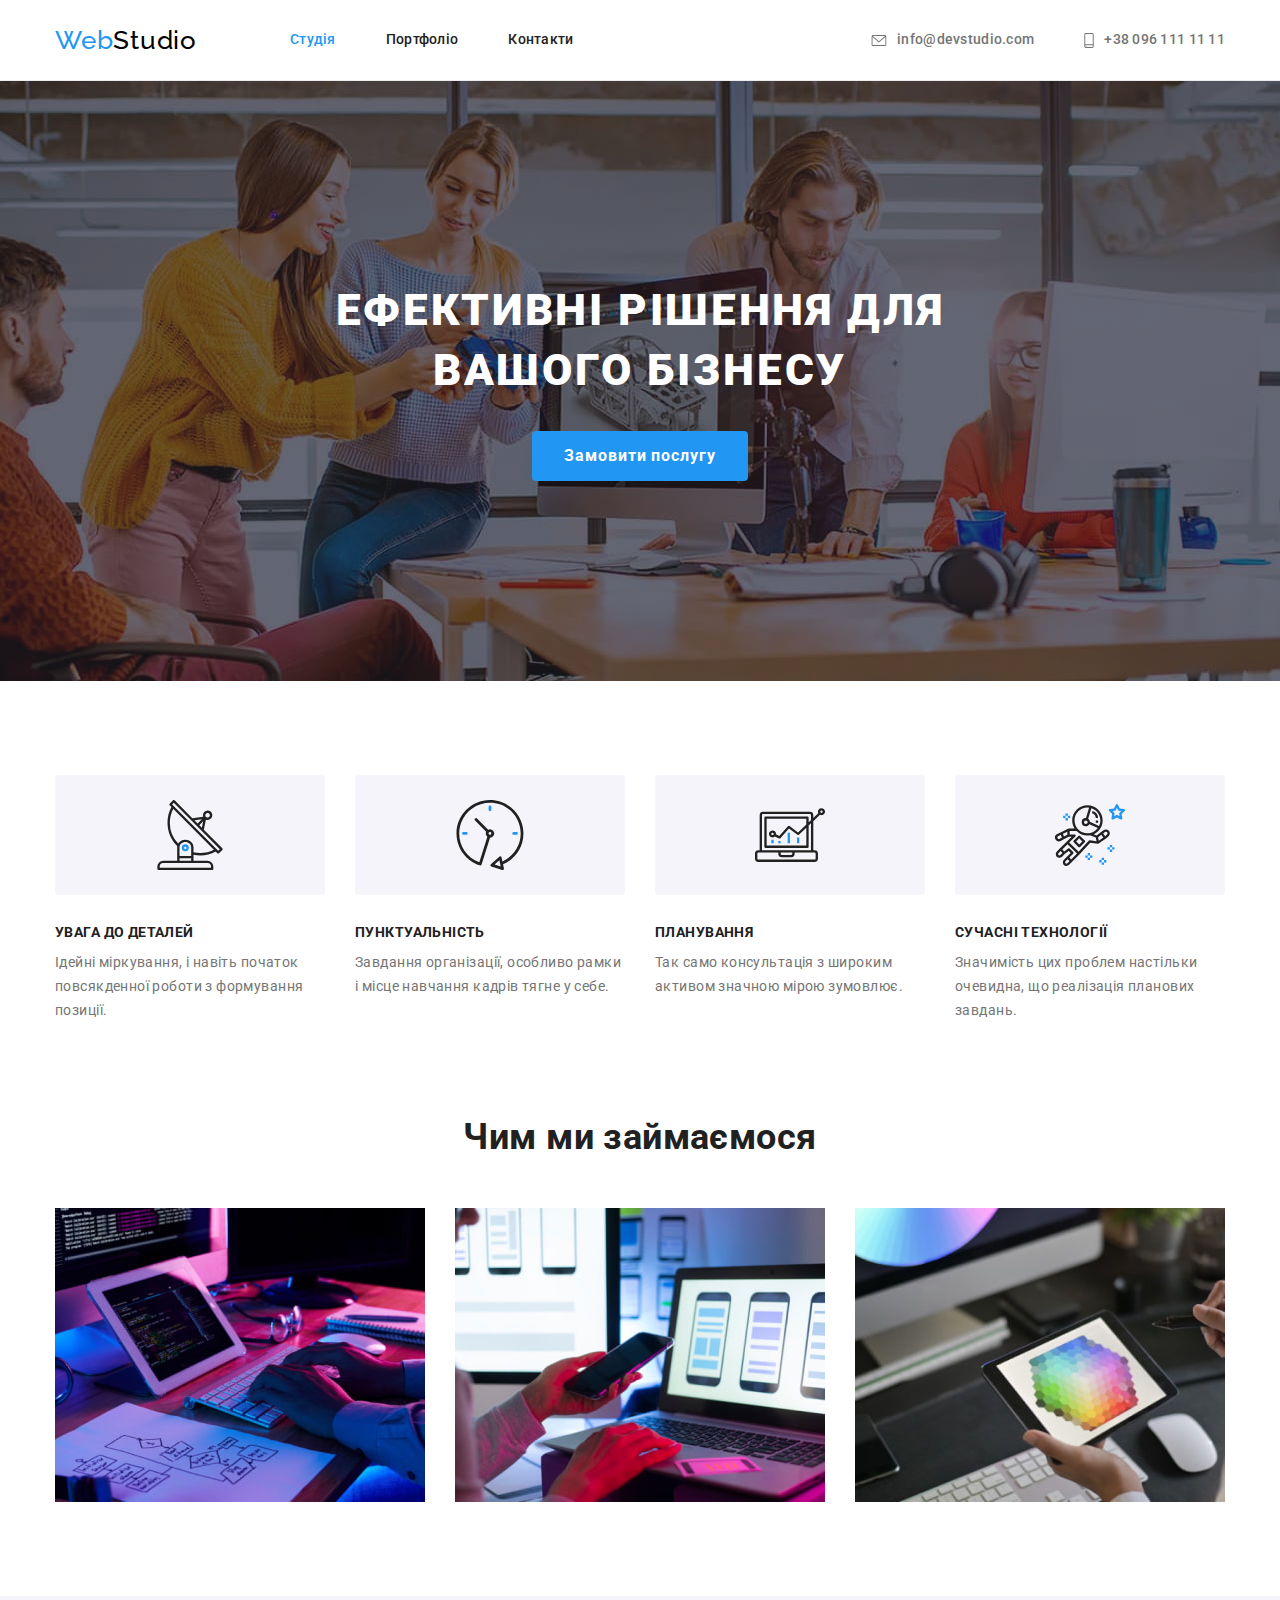
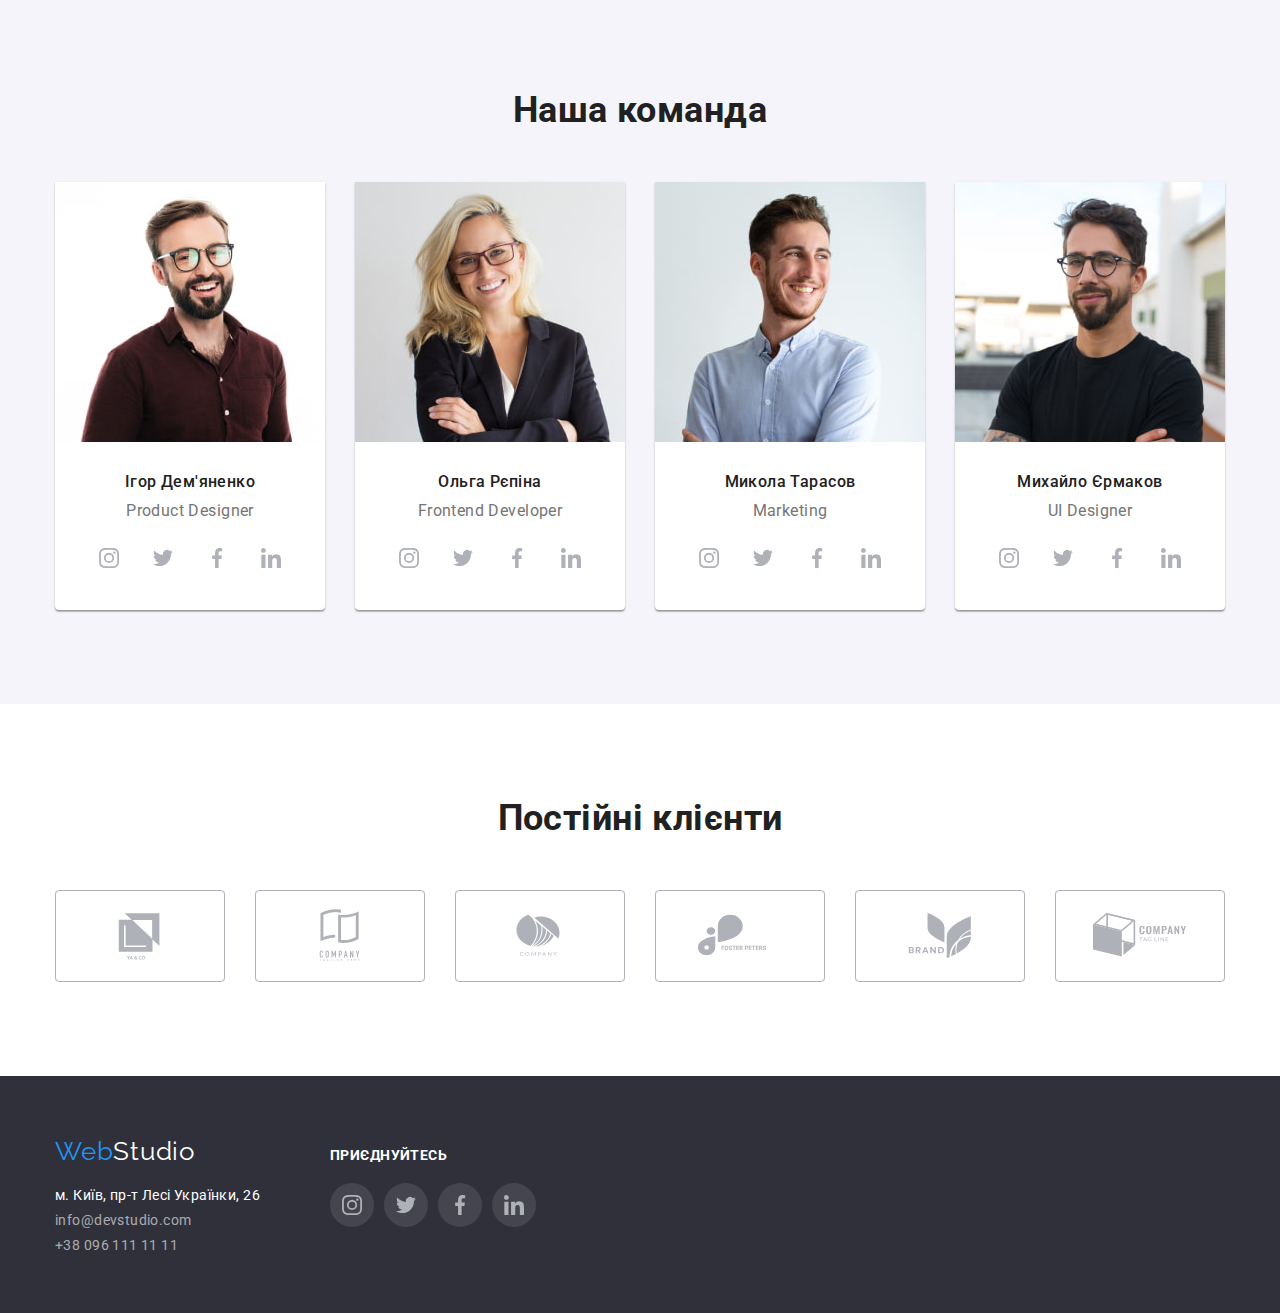
==== commit c0a403f0: "final" ====
--- a/index.html
+++ b/index.html
@@ -31,26 +31,22 @@
             <li class="linavigationone"><a href="" class="link">Контакти</a></li>
           </ul>
         </nav>
-
         <ul class="ulnavigationtwo">
           <li class="linavigationtwo">
-            <div class="icon mail">
+            <a lang="en" href="mailto:info@devstudio.com" class="contacts-header">
               <svg class="icon-contacts" width="16" height="12">
                 <use href="./images/icons.svg#icon-envelope"></use>
               </svg>
-              <a lang="en" href="mailto:info@devstudio.com" class="contacts-header"
-                >info@devstudio.com
-              </a>
-            </div>
+              info@devstudio.com
+            </a>
           </li>
-
           <li class="linavigationtwo">
-            <div class="icon phone">
+            <a href="tel:+380961111111" class="contacts-header">
               <svg class="icon-contacts" width="10" height="16">
                 <use href="./images/icons.svg#icon-smartphone"></use>
               </svg>
-              <a href="tel:+380961111111" class="contacts-header">+38 096 111 11 11 </a>
-            </div>
+              +38 096 111 11 11
+            </a>
           </li>
         </ul>
       </div>
@@ -72,7 +68,7 @@
             <li class="lisectiontwo">
               <div class="plusesicons">
                 <svg class="pluses-icons" width="70" height="70">
-                  <use href="./images/icons.svg#icon-antenna"></use>
+                  <use href="./images/icons.svg#icon-antenna-1"></use>
                 </svg>
               </div>
               <h3 class="titletwosection">УВАГА ДО ДЕТАЛЕЙ</h3>
@@ -83,7 +79,7 @@
             <li class="lisectiontwo">
               <div class="plusesicons">
                 <svg class="pluses-icons" width="70" height="70">
-                  <use href="./images/icons.svg#icon-clock"></use>
+                  <use href="./images/icons.svg#icon-clock-1"></use>
                 </svg>
               </div>
               <h3 class="titletwosection">ПУНКТУАЛЬНІСТЬ</h3>
@@ -103,7 +99,7 @@
             <li class="lisectiontwo">
               <div class="plusesicons">
                 <svg class="pluses-icons" width="70" height="70">
-                  <use href="./images/icons.svg#icon-astronaut"></use>
+                  <use href="./images/icons.svg#icon-astronaut-1"></use>
                 </svg>
               </div>
               <h3 class="titletwosection">СУЧАСНІ ТЕХНОЛОГІЇ</h3>
@@ -133,116 +129,155 @@
       </section>
 
       <section class="section team">
-        <div class="container divsectionfour">
+        <div class="container">
           <h2 class="title-section">Наша команда</h2>
           <ul class="team list">
             <li class="team item">
               <img src="./images/4.jpg" alt="Наш продуктовий дизайнер" width="270" height="260" />
-              <h3 class="name">Ігор Дем'яненко</h3>
-              <p lang="en" class="profession">Product Designer</p>
-              <div class="social">
-                <a href="" class="social-link">
-                  <svg class="social-icon" width="20" height="20">
-                    <use href="./images/icons.svg#icon-instagram"></use>
-                  </svg>
-                </a>
-                <a href="" class="social-link">
-                  <svg class="social-icon" width="20" height="20">
-                    <use href="./images/icons.svg#icon-twitter"></use>
-                  </svg>
-                </a>
-                <a href="" class="social-link">
-                  <svg class="social-icon" width="20" height="20">
-                    <use href="./images/icons.svg#icon-facebook"></use>
-                  </svg>
-                </a>
-                <a href="" class="social-link">
-                  <svg class="social-icon" width="20" height="20">
-                    <use href="./images/icons.svg#icon-linkedin"></use>
-                  </svg>
-                </a>
+              <div class="team-contacts">
+                <h3 class="name">Ігор Дем'яненко</h3>
+                <p lang="en" class="profession">Product Designer</p>
+                <ul class="social">
+                  <li class="list-contacts">
+                    <a href="" class="social-link">
+                      <svg class="social-icon" width="20" height="20">
+                        <use href="./images/icons.svg#icon-instagram"></use>
+                      </svg>
+                    </a>
+                  </li>
+                  <li class="list-contacts">
+                    <a href="" class="social-link">
+                      <svg class="social-icon" width="20" height="20">
+                        <use href="./images/icons.svg#icon-twitter"></use>
+                      </svg>
+                    </a>
+                  </li>
+                  <li class="list-contacts">
+                    <a href="" class="social-link">
+                      <svg class="social-icon" width="20" height="20">
+                        <use href="./images/icons.svg#icon-facebook"></use>
+                      </svg>
+                    </a>
+                  </li>
+                  <li class="list-contacts">
+                    <a href="" class="social-link">
+                      <svg class="social-icon" width="20" height="20">
+                        <use href="./images/icons.svg#icon-linkedin"></use>
+                      </svg>
+                    </a>
+                  </li>
+                </ul>
               </div>
             </li>
             <li class="team item">
               <img src="./images/5.jpg" alt="Наш фронтенд розробник" width="270" height="260" />
-              <h3 class="name">Ольга Рєпіна</h3>
-              <p lang="en" class="profession">Frontend Developer</p>
-              <div class="social">
-                <a href="" class="social-link">
-                  <svg class="social-icon" width="20" height="20">
-                    <use href="./images/icons.svg#icon-instagram"></use>
-                  </svg>
-                </a>
-                <a href="" class="social-link">
-                  <svg class="social-icon" width="20" height="20">
-                    <use href="./images/icons.svg#icon-twitter"></use>
-                  </svg>
-                </a>
-                <a href="" class="social-link">
-                  <svg class="social-icon" width="20" height="20">
-                    <use href="./images/icons.svg#icon-facebook"></use>
-                  </svg>
-                </a>
-                <a href="" class="social-link">
-                  <svg class="social-icon" width="20" height="20">
-                    <use href="./images/icons.svg#icon-linkedin"></use>
-                  </svg>
-                </a>
+              <div class="team-contacts">
+                <h3 class="name">Ольга Рєпіна</h3>
+                <p lang="en" class="profession">Frontend Developer</p>
+                <ul class="social">
+                  <li class="list-contacts">
+                    <a href="" class="social-link">
+                      <svg class="social-icon" width="20" height="20">
+                        <use href="./images/icons.svg#icon-instagram"></use>
+                      </svg>
+                    </a>
+                  </li>
+                  <li class="list-contacts">
+                    <a href="" class="social-link">
+                      <svg class="social-icon" width="20" height="20">
+                        <use href="./images/icons.svg#icon-twitter"></use>
+                      </svg>
+                    </a>
+                  </li>
+                  <li class="list-contacts">
+                    <a href="" class="social-link">
+                      <svg class="social-icon" width="20" height="20">
+                        <use href="./images/icons.svg#icon-facebook"></use>
+                      </svg>
+                    </a>
+                  </li>
+                  <li class="list-contacts">
+                    <a href="" class="social-link">
+                      <svg class="social-icon" width="20" height="20">
+                        <use href="./images/icons.svg#icon-linkedin"></use>
+                      </svg>
+                    </a>
+                  </li>
+                </ul>
               </div>
             </li>
             <li class="team item">
               <img src="./images/6.jpg" alt="Наш маркетолог" width="270" height="260" />
-              <h3 class="name">Микола Тарасов</h3>
-
-              <p lang="en" class="profession">Marketing</p>
-              <div class="social">
-                <a href="" class="social-link">
-                  <svg class="social-icon" width="20" height="20">
-                    <use href="./images/icons.svg#icon-instagram"></use>
-                  </svg>
-                </a>
-                <a href="" class="social-link">
-                  <svg class="social-icon" width="20" height="20">
-                    <use href="./images/icons.svg#icon-twitter"></use>
-                  </svg>
-                </a>
-                <a href="" class="social-link">
-                  <svg class="social-icon" width="20" height="20">
-                    <use href="./images/icons.svg#icon-facebook"></use>
-                  </svg>
-                </a>
-                <a href="" class="social-link">
-                  <svg class="social-icon" width="20" height="20">
-                    <use href="./images/icons.svg#icon-linkedin"></use>
-                  </svg>
-                </a>
+              <div class="team-contacts">
+                <h3 class="name">Микола Тарасов</h3>
+                <p lang="en" class="profession">Marketing</p>
+                <ul class="social">
+                  <li class="list-contacts">
+                    <a href="" class="social-link">
+                      <svg class="social-icon" width="20" height="20">
+                        <use href="./images/icons.svg#icon-instagram"></use>
+                      </svg>
+                    </a>
+                  </li>
+                  <li class="list-contacts">
+                    <a href="" class="social-link">
+                      <svg class="social-icon" width="20" height="20">
+                        <use href="./images/icons.svg#icon-twitter"></use>
+                      </svg>
+                    </a>
+                  </li>
+                  <li class="list-contacts">
+                    <a href="" class="social-link">
+                      <svg class="social-icon" width="20" height="20">
+                        <use href="./images/icons.svg#icon-facebook"></use>
+                      </svg>
+                    </a>
+                  </li>
+                  <li class="list-contacts">
+                    <a href="" class="social-link">
+                      <svg class="social-icon" width="20" height="20">
+                        <use href="./images/icons.svg#icon-linkedin"></use>
+                      </svg>
+                    </a>
+                  </li>
+                </ul>
               </div>
             </li>
             <li class="team item">
               <img src="./images/7.jpg" alt="Наш ЮІ дизайнер" width="270" height="260" />
-              <h3 class="name">Михайло Єрмаков</h3>
-              <p lang="en" class="profession">UI Designer</p>
-              <div class="social">
-                <a href="" class="social-link">
-                  <svg class="social-icon" width="20" height="20">
-                    <use href="./images/icons.svg#icon-instagram"></use>
-                  </svg>
-                </a>
-                <a href="" class="social-link">
-                  <svg class="social-icon" width="20" height="20">
-                    <use href="./images/icons.svg#icon-twitter"></use>
-                  </svg>
-                </a>
-                <a href="" class="social-link">
-                  <svg class="social-icon" width="20" height="20">
-                    <use href="./images/icons.svg#icon-facebook"></use>
-                  </svg>
-                </a>
-                <a href="" class="social-link">
-                  <svg class="social-icon" width="20" height="20">
-                    <use href="./images/icons.svg#icon-linkedin"></use>
-                  </svg>
-                </a>
+              <div class="team-contacts">
+                <h3 class="name">Михайло Єрмаков</h3>
+                <p lang="en" class="profession">UI Designer</p>
+                <ul class="social">
+                  <li class="list-contacts">
+                    <a href="" class="social-link">
+                      <svg class="social-icon" width="20" height="20">
+                        <use href="./images/icons.svg#icon-instagram"></use>
+                      </svg>
+                    </a>
+                  </li>
+                  <li class="list-contacts">
+                    <a href="" class="social-link">
+                      <svg class="social-icon" width="20" height="20">
+                        <use href="./images/icons.svg#icon-twitter"></use>
+                      </svg>
+                    </a>
+                  </li>
+                  <li class="list-contacts">
+                    <a href="" class="social-link">
+                      <svg class="social-icon" width="20" height="20">
+                        <use href="./images/icons.svg#icon-facebook"></use>
+                      </svg>
+                    </a>
+                  </li>
+                  <li class="list-contacts">
+                    <a href="" class="social-link">
+                      <svg class="social-icon" width="20" height="20">
+                        <use href="./images/icons.svg#icon-linkedin"></use>
+                      </svg>
+                    </a>
+                  </li>
+                </ul>
               </div>
             </li>
           </ul>
@@ -254,34 +289,46 @@
           <h2 class="title-section">Постійні клієнти</h2>
           <ul class="page-clients">
             <li class="container-icon">
-              <svg class="logo-clients" width="41px" height="46.7px">
-                <use href="./images/icons.svg#icon-group-1"></use>
-              </svg>
-            </li>
-            <li class="container-icon">
-              <svg class="logo-clients" width="40px" height="52px">
-                <use href="./images/icons.svg#icon-group-2"></use>
-              </svg>
-            </li>
-            <li class="container-icon">
-              <svg class="logo-clients" width="43.46px" height="41.18px">
-                <use href="./images/icons.svg#icon-group-3"></use>
-              </svg>
-            </li>
-            <li class="container-icon">
-              <svg class="logo-clients" width="84.44px" height="40.62px">
-                <use href="./images/icons.svg#icon-group-4"></use>
-              </svg>
-            </li>
-            <li class="container-icon">
-              <svg class="logo-clients" width="62.54px" height="45.43px">
-                <use href="./images/icons.svg#icon-group-5"></use>
-              </svg>
-            </li>
-            <li class="container-icon">
-              <svg class="logo-clients" width="93.79px" height="43.93px">
-                <use href="./images/icons.svg#icon-group-6"></use>
-              </svg>
+              <a href="" class="link-clients"
+                ><svg width="106" height="60">
+                  <use href="./images/icons.svg#icon-company1"></use>
+                </svg>
+              </a>
+            </li>
+            <li class="container-icon">
+              <a href="" class="link-clients"
+                ><svg width="106" height="60">
+                  <use href="./images/icons.svg#icon-company2"></use>
+                </svg>
+              </a>
+            </li>
+            <li class="container-icon">
+              <a href="" class="link-clients"
+                ><svg width="106" height="60">
+                  <use href="./images/icons.svg#icon-company3"></use>
+                </svg>
+              </a>
+            </li>
+            <li class="container-icon">
+              <a href="" class="link-clients"
+                ><svg width="106" height="60">
+                  <use href="./images/icons.svg#icon-company4"></use>
+                </svg>
+              </a>
+            </li>
+            <li class="container-icon">
+              <a href="" class="link-clients"
+                ><svg width="106" height="60">
+                  <use href="./images/icons.svg#icon-company5"></use>
+                </svg>
+              </a>
+            </li>
+            <li class="container-icon">
+              <a href="" class="link-clients"
+                ><svg width="106" height="60">
+                  <use href="./images/icons.svg#icon-company6"></use>
+                </svg>
+              </a>
             </li>
           </ul>
         </div>
@@ -320,28 +367,32 @@
           <b class="makeit">ПРИЄДНУЙТЕСЬ</b>
           <ul class="footer-links">
             <li class="social-list">
-              <div class="social links">
-                <a href="" class="social-link footers">
-                  <svg class="social-icon" width="20" height="20">
-                    <use href="./images/icons.svg#icon-instagram"></use>
-                  </svg>
-                </a>
-                <a href="" class="social-link footers">
-                  <svg class="social-icon" width="20" height="20">
-                    <use href="./images/icons.svg#icon-twitter"></use>
-                  </svg>
-                </a>
-                <a href="" class="social-link footers">
-                  <svg class="social-icon" width="20" height="20">
-                    <use href="./images/icons.svg#icon-facebook"></use>
-                  </svg>
-                </a>
-                <a href="" class="social-link footers">
-                  <svg class="social-icon" width="20" height="20">
-                    <use href="./images/icons.svg#icon-linkedin"></use>
-                  </svg>
-                </a>
-              </div>
+              <a href="" class="social-link">
+                <svg width="20" height="20">
+                  <use href="./images/icons.svg#icon-instagram"></use>
+                </svg>
+              </a>
+            </li>
+            <li class="social-list">
+              <a href="" class="social-link">
+                <svg width="20" height="20">
+                  <use href="./images/icons.svg#icon-twitter"></use>
+                </svg>
+              </a>
+            </li>
+            <li class="social-list">
+              <a href="" class="social-link">
+                <svg width="20" height="20">
+                  <use href="./images/icons.svg#icon-facebook"></use>
+                </svg>
+              </a>
+            </li>
+            <li class="social-list">
+              <a href="" class="social-link">
+                <svg width="20" height="20">
+                  <use href="./images/icons.svg#icon-linkedin"></use>
+                </svg>
+              </a>
             </li>
           </ul>
         </div>
--- a/css/styles.css
+++ b/css/styles.css
@@ -229,8 +229,8 @@
 
 .list {
     display: flex;
-    padding: initial;
-    list-style: none;
+   /*padding: initial;/*
+    /*list-style: none;*/
 }
 
 .item {
@@ -250,7 +250,6 @@
     font-weight: 500;
     font-size: 16px;
     line-height: 1.19;
-    margin-top: 30px;
 }
 
 .profession {
@@ -258,6 +257,15 @@
     font-size: 16px;
     line-height: 1.19;
     margin-top: 10px;
+}
+
+.team-contacts {
+    padding-top: 30px;
+    padding-bottom: 30px;
+}
+
+.list-contacts {
+    width: 44px;
 }
 
 /* СЕКЦИЯ 5 (Кнопки) */
@@ -332,7 +340,11 @@
     border-bottom: 1px solid var(--border-color);
 }
 
-.lifive:hover {
+.link-portfolio {
+    display: block;
+}
+
+.link-portfolio:hover {
     box-shadow: 0px 1px 1px rgba(0, 0, 0, 0.12), 0px 4px 4px rgba(0, 0, 0, 0.06), 1px 4px 6px rgba(0, 0, 0, 0.16);
 }
 
@@ -351,7 +363,7 @@
 }
 
 .lifooter {
-    line-height: 24px;
+    margin-bottom: 9px;
     list-style: none;
 }
 
@@ -377,18 +389,17 @@
 /* КОНТАКТЫ */
 
 .contacts-header {
+    display: flex;
     color: var(--secondary-text-color);
     letter-spacing: 0.02em;
     text-decoration: none;
+    fill: currentColor;
+    align-items: center;  
 }
 
 .contacts-header:hover,
-.contacts-header:focus {
-    color: var(--interactive-color);
-}
-
-.contacts-footer:hover,
-.contacts-footer:focus {
+.contacts-header:focus {  
+    fill: var(--interactive-color);
     color: var(--interactive-color);
 }
 
@@ -396,6 +407,12 @@
     color: rgba(255, 255, 255, 0.6);
     text-decoration: none;
     font-weight: normal;
+    display: block;
+}
+
+.contacts-footer:hover,
+.contacts-footer:focus {
+    color: var(--interactive-color);
 }
 
 /* КНОПКИ */
@@ -463,78 +480,72 @@
     background-color: var(--background-section-color);
     border-radius: 4px;
     margin-bottom: 30px;
-}
-
-.pluses-icons {
-    margin: 25px 100px 25px 100px;
-}
-
-/* НОВАЯ СЕКЦИЯ */
+    height: 120px;
+    display: flex;
+    align-items: center;
+    justify-content: center;
+}
+
+/* СЕКЦИЯ ПОСТОЯННЫХ КЛИЕНТОВ */
 
 .page-clients {
     display: flex;
     gap: 30px; 
 }
 
-.logo-clients {
-    fill: var(--color-icons);
-    width: 106px;
-    height: 60px;
-}
-
-.logo-clients:hover,
-.logo-clients:focus {
-    fill: var(--interactive-color);
-}
-
-.container-icon {
+.link-clients {
+    display: block;
     border: 1px solid var(--color-icons);
     border-radius: 4px;
     cursor: pointer;
     width: 170px;
     height: 92px;
-    padding: 16px 32px 16px 32px;
-}
-
-.container-icon:hover,
-.container-icon:focus {
+    fill: var(--color-icons);
+    display: flex;
+    align-items: center;
+    justify-content: center;
+}
+
+.link-clients:hover,
+.link-clients:focus {
+    fill: var(--interactive-color);
     border-color: var(--interactive-color);
-    fill: var(--interactive-color);
 }
 
 /* ИКОНКИ СОЦ СЕТЕЙ */
 
 .social {
-    margin: 16px 32px 30px 32px;
-    display: flex;
+    display: flex;
+    justify-content:center;
     gap: 10px;
+    padding-top: 16px;
 }
 
 .social-link {
     fill: var(--color-icons);
-    padding: 12px;
     height: 44px;
+    width: 100%;
+    display: flex;
+    justify-content: center;
+    align-items: center;
+    background-color: #2196F3;
+    background: rgba(255, 255, 255, 0.1);
+    border-radius: 50%;
 }
 
 .social-link:hover,
 .social-link:focus {
     fill: var(--background-text-color);
     background-color: var(--interactive-color);
-    border-radius: 50%; 
+    border-radius: 50%;
 }
 
 /* Иконки контактов */ 
 
 
 .icon-contacts {
-    fill:  var(--secondary-text-color);
     margin-right: 10px;
     padding-top: 1px;    
-}
-
-.icon-contacts:hover, 
-.icon-contacts:focus {
-    fill: var(--interactive-color)
 }
 
 .mail:hover,
@@ -554,27 +565,21 @@
     color: var(--background-text-color); 
 }
 
-.social-footer { 
-    width: 206px;
-    padding-top: 12px;
-    margin-bottom: 0;
-}
-
 .divfooter {
     display: flex;
-    gap: 80px
-}
-
-.links {
-    margin-left: 0;
+    align-items: baseline;
+}
+
+.social-list {
+    width: 44px;
+}
+
+.footer-links {
+    display: flex;
+    gap: 10px;
     margin-top: 20px;
-    width: 206px;    
-}
-
-.footers {
-    fill: var(--background-text-color);
-    border-radius: 50%;
-    background-color: rgba(255, 255, 255, 0.1);
-}
-
-
+}
+
+.social-footer {
+    margin-left: 70px;
+}